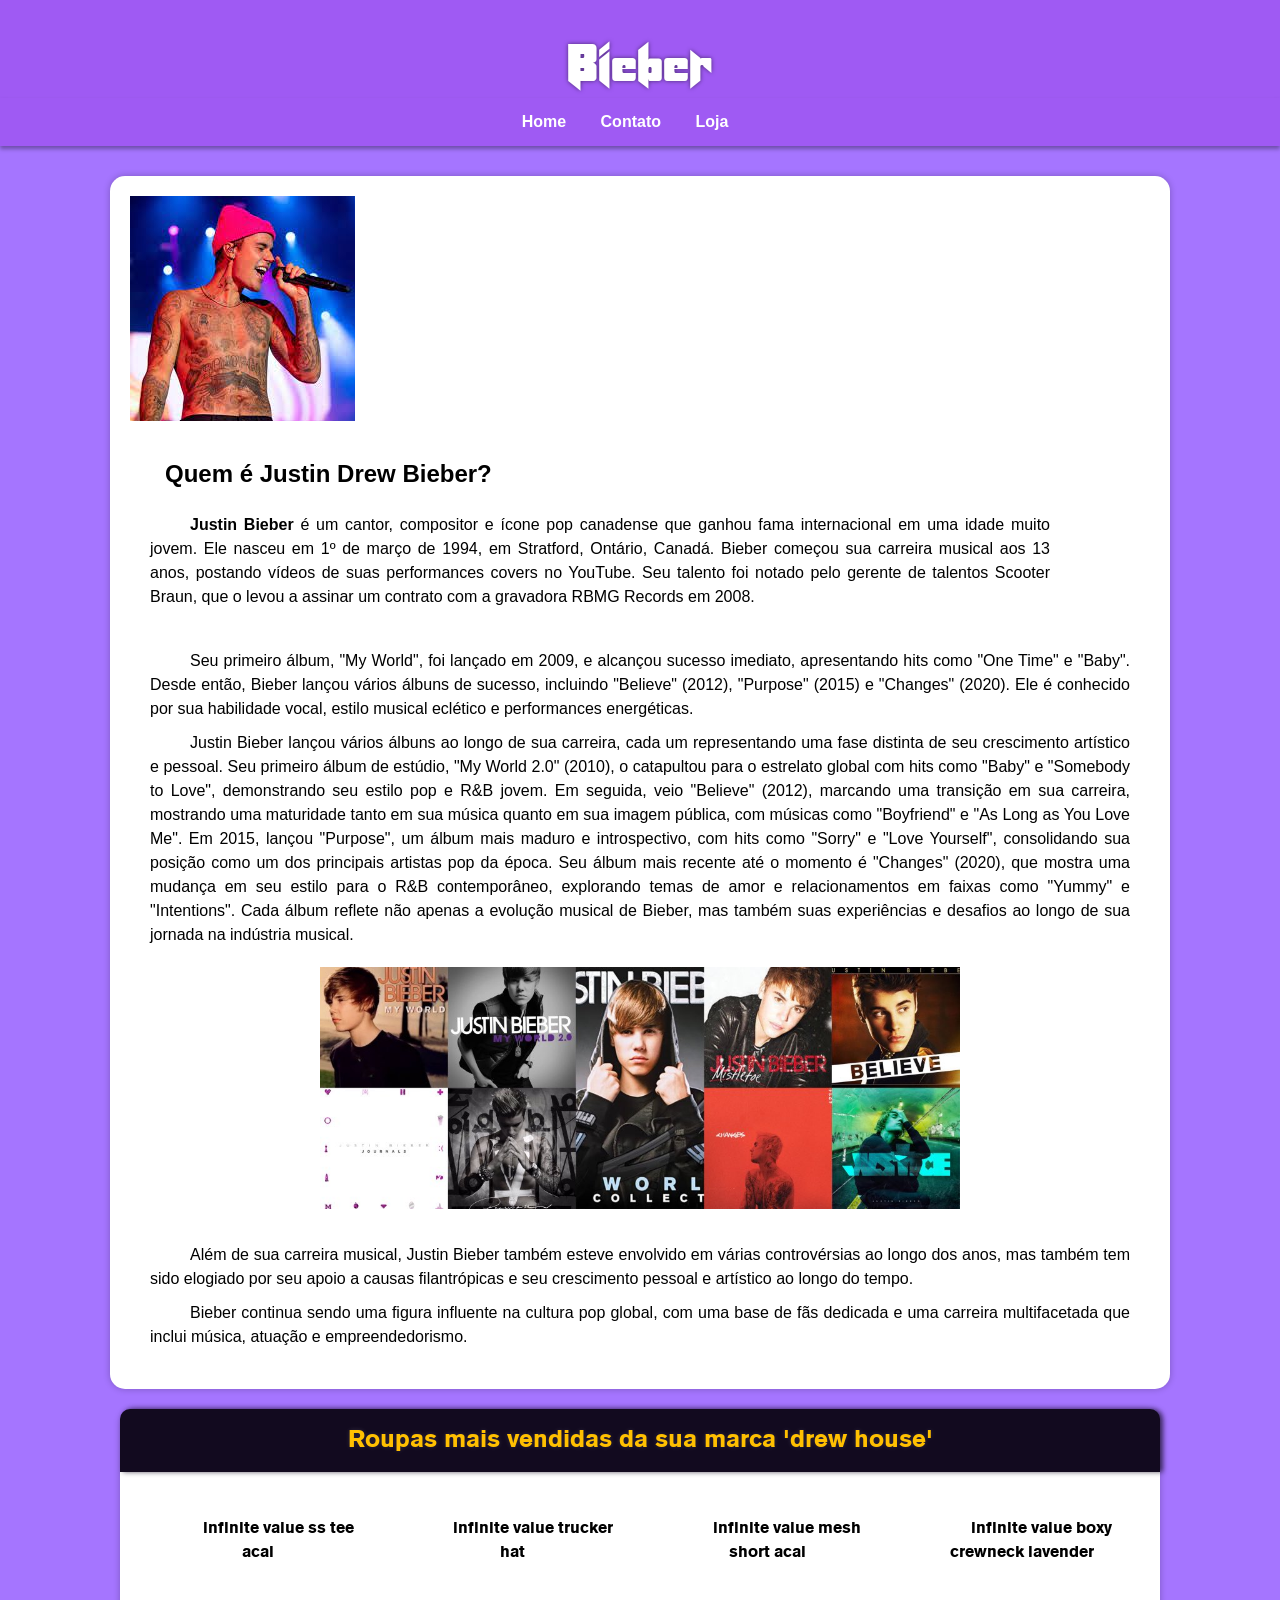
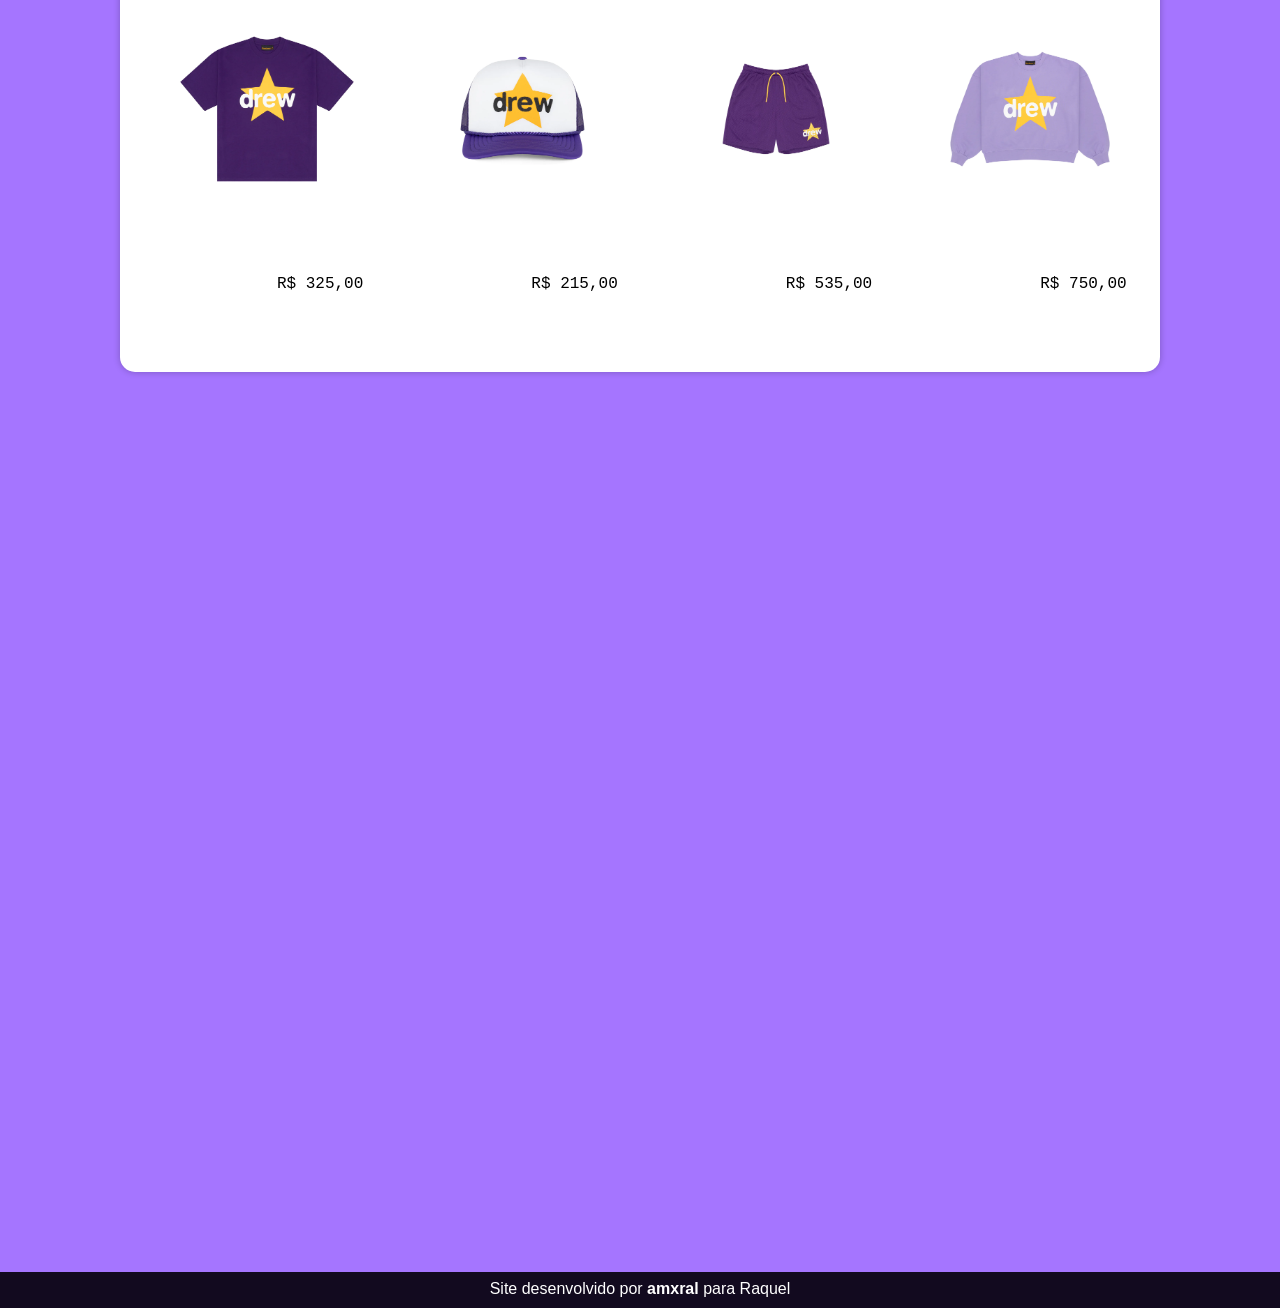
==== index.html @ c6e62130 "att favicon" ====
<!DOCTYPE html>
<html lang="pt-br">
<head>
    <meta charset="UTF-8">
    <meta name="viewport" content="width=device-width, initial-scale=1.0">
    <link rel="shortcut icon" href="https://thehouseofdrew.com/cdn/shop/files/Drew_Mascot_Logo_32x32.png?v=1636126197" type="image/x-icon">
    <link rel="stylesheet" href="style.css">
    <link rel="stylesheet" href="mobile.css">
    <title>Justin Bieber</title>
</head>
<body>
    <header>
        <h1>Bieber</h1>
    </header>
    <nav>
        <a href="#">Home</a>
        <a href="#">Contato</a>
        <a href="https://thehouseofdrew.com/?gad_source=1&gclid=Cj0KCQiA5-uuBhDzARIsAAa21T-b3BYZrlREhOMefLX3QcUiDJrkrzOzpJI5zGAv65nsyfQppxKjxvQaAsoVEALw_wcB" target="_blank">Loja</a>
    </nav>
    <main>
        <section class="bio">

            <div class="image-top">
                <img src="imagens/justino.jpg" alt="foto justin bieber" id="justin">
            </div>

        <article class="conteudo"> 
            <h2>Quem é <strong>Justin Drew Bieber</strong>?</h2>

            <p>
                <strong>Justin Bieber</strong> é um cantor, compositor e ícone pop canadense que ganhou fama internacional em uma idade muito jovem. Ele nasceu em 1º de março de 1994, em Stratford, Ontário, Canadá. Bieber começou sua carreira musical aos 13 anos, postando vídeos de suas performances covers no YouTube. Seu talento foi notado pelo gerente de talentos Scooter Braun, que o levou a assinar um contrato com a gravadora RBMG Records em 2008.
            </p>
        </article>
        <article class="parte2">
            <p>
                Seu primeiro álbum, "My World", foi lançado em 2009, e alcançou sucesso imediato, apresentando hits como "One Time" e "Baby". Desde então, Bieber lançou vários álbuns de sucesso, incluindo "Believe" (2012), "Purpose" (2015) e "Changes" (2020). Ele é conhecido por sua habilidade vocal, estilo musical eclético e performances energéticas.
            </p>
            <p>
                Justin Bieber lançou vários álbuns ao longo de sua carreira, cada um representando uma fase distinta de seu crescimento artístico e pessoal. Seu primeiro álbum de estúdio, "My World 2.0" (2010), o catapultou para o estrelato global com hits como "Baby" e "Somebody to Love", demonstrando seu estilo pop e R&B jovem. Em seguida, veio "Believe" (2012), marcando uma transição em sua carreira, mostrando uma maturidade tanto em sua música quanto em sua imagem pública, com músicas como "Boyfriend" e "As Long as You Love Me". Em 2015, lançou "Purpose", um álbum mais maduro e introspectivo, com hits como "Sorry" e "Love Yourself", consolidando sua posição como um dos principais artistas pop da época. Seu álbum mais recente até o momento é "Changes" (2020), que mostra uma mudança em seu estilo para o R&B contemporâneo, explorando temas de amor e relacionamentos em faixas como "Yummy" e "Intentions". Cada álbum reflete não apenas a evolução musical de Bieber, mas também suas experiências e desafios ao longo de sua jornada na indústria musical.
            </p>
            <img src="imagens/albuns.jpg" alt="albuns do justin" class="image">
            <p>
                Além de sua carreira musical, Justin Bieber também esteve envolvido em várias controvérsias ao longo dos anos, mas também tem sido elogiado por seu apoio a causas filantrópicas e seu crescimento pessoal e artístico ao longo do tempo.
            </p>
            <p>
                Bieber continua sendo uma figura influente na cultura pop global, com uma base de fãs dedicada e uma carreira multifacetada que inclui música, atuação e empreendedorismo.
            </p>

        </article>
        </section>
        <section class="store">
            <h1>Roupas mais vendidas da sua marca 'drew house'</h1>

            <div id="drew">
                <ul>
                    <li>
                        <a href="https://thehouseofdrew.com/en-br/products/infinite-value-ss-tee-acai" target="_self">
                        <p class="title">infinite value ss tee acai</p>
                        <img src="imagens/drew-purple-shirt.jpg" alt="drew-purple-shirt">
                        <p class="preco">R$ 325,00</p>
                        </a>
                    </li>
                    <li>
                        <a href="https://thehouseofdrew.com/en-br/products/infinite-value-trucker-hat-white-purple" target="_self">
                        <p class="title">infinite value trucker hat</p>
                        <img src="imagens/cap-purple.jpg" alt="cap-purple">
                        <p class="preco">R$ 215,00</p>
                        </a>
                    </li>
                    <li>
                        <a href="https://thehouseofdrew.com/en-br/products/infinite-value-mesh-short-acai" target="_self">
                        <p class="title">infinite value mesh short acai</p>
                        <img src="imagens/short-purple.jpg" alt="short-purple">
                        <p class="preco">R$ 535,00</p>
                        </a>
                    </li>
                    <li>
                        <a href="https://thehouseofdrew.com/products/infinite-value-boxy-crewneck-lavender" target="_self">
                        <p class="title">infinite value boxy crewneck lavender</p>
                        <img src="imagens/moletom-light-purple.jpg" alt="moletom roxo claro">
                        <p class="preco">R$ 750,00</p>
                        </a>
                    </li>
                </ul>
            </div>
        </section>
    </main>
    <footer>
        <p>Site desenvolvido por <strong>amxral</strong> para Raquel</p>
    </footer>
</body>
</html>
---- style.css ----
@charset "UTF-8";

@font-face {
    font-family: 'bieber';
    src: url('fonts/KLB_____.TTF') format('truetype'); 
    font-weight: normal;
    font-style: normal;
}

@font-face {
    font-family: basic;
    src: url('fonts/BasicCommercialLT-Black.ttf') format('truetype');
    font-weight: normal;
    font-style: normal;
}

:root {
    --cor01: #A575FF;
    --cor02: #894DD1;
    --cor03: #593382;
    --cor04: #351E52;
    --cor05: #120A1F;
    --amarelo: #FFC001;
}

* {
    margin: 0;
    padding: 0;
}

body {
    font-family: Arial, Helvetica, sans-serif;
    background-color: var(--cor01);
    min-width: 300px;
    min-height: 100vh;
}

/* CABEÇALHO */

header {
    background-color: #9F5AF3;
    font-size: 2em;
    font-family: 'bieber', Arial, Helvetica, sans-serif;
    color: white;
    text-align: center;
}
header > h1 {
    padding-top: 30px;
    font-weight: normal;
    text-shadow: 0px 0px 4px rgba(0, 0, 0, 0.532);
}
nav {
    background-color: #9F5AF3;
    padding: 15px;
    box-shadow: 0px 3px 4px rgba(0, 0, 0, 0.338);
    text-align: center;
    margin-bottom: 30px;
}
nav > a {
    color: white;
    text-decoration: none;
    font-weight: bold;
    padding-right: 30px;
}
nav > a:hover {
    text-decoration: underline;
}

/* CORPO DO SITE */

.image-top { 
    display: inline;
    vertical-align: top;
    
}
section.bio {
    background: #FFFFFF;
    padding: 20px; 
    margin: 20px;
    min-width: 300px;
    max-width: 1020px;
    border-radius: 15px;
    box-shadow: 0px 0px 7px rgba(0, 0, 0, 0.242);
    margin: auto;
}
section {
    background: #FFFFFF;
    min-width: 300px;
    max-width: 1020px;
    border-radius: 15px;
    box-shadow: 0px 0px 7px rgba(0, 0, 0, 0.242);
    margin: auto;
}

.conteudo {
    display: inline-block;
    max-width: 100vh;
    margin: 20px;
}
.parte2 {
    max-width: 100vw;
    text-align: center;
    margin: 20px;
}
img.image {
    max-width: 50vw;
    display: inline-block;
    margin: auto;
    margin: 20px;
}

h2 {
    padding: 15px;
}

main {
    min-height: 100vh;
    position: relative;
}

main p {
    max-width: 100%;
    text-indent: 40px;
    line-height: 1.5em;
    text-align: justify;
    margin-top: 10px;
}

section.store {
    margin-top: 20px;
    margin-bottom: 100vh;
    min-width: 320px;
    max-width: 1040px;
}

section.store > h1 {
    text-align: center;
    padding: 20px;
    margin: 0;
    font-family: 'basic', Arial, Helvetica, sans-serif;
    color: #FFC001;
    text-shadow: 0px 0px 5px rgba(255, 255, 255, 0.135);
    background-color: #120A1F;
    border-radius: 10px 10px 0px 0px;
    box-shadow: 3px 0px 5px #120a1fac;
}

section#drew > ul{
    padding-bottom: 20px;
}

div#drew li {
    display: inline-block;
    width: 220px;
    margin: 10px;
    padding: 5px;
    height: 430px;
    margin-top: 30px;
    margin-bottom: 30px;
}

div#drew li:hover {
    border: 2px solid #FFC001;
    border-radius: 10px;
    height: 430px;

    transition-duration: .2s; 
}

div#drew a {
    text-decoration: none;
    color: black;
    font-family: 'basic', Arial, Helvetica, sans-serif;
}
div#drew p.title {
    text-align: center;
    padding: 0;
}

div#drew p.preco {
    padding-left: 0;
    text-align: right;
    padding: 5px;
    font-family: 'Courier New', Courier, monospace;
    font-weight: normal;
}

div#drew img{
    width: 15vw;
    margin-left: 8%;
}

div#drew {
    text-align: center;
}

/* RODAÉ */

footer {
    text-align: center;
    background-color: #120A1F;
    color: white;
    padding: 8px;
    height: 20px;
}
---- mobile.css ----
@charset "UTF-8";

@media screen and (max-width: 768px) {
    
    section.bio > div.image-top > img#justin {
        padding-left: 45px;
        padding-right: 45px;
    }

    .parte2 {
        max-width: 100vh;
    }
    img.image {
        min-width: 280px;
        max-width: 280px;
        display: inline-block;
        margin: auto;
        margin: 10px;
    }
    footer {
        text-align: center;
        background-color: #120A1F;
        color: white;
        padding: 8px;
        position: absolute;
        min-width: 95.5vw;
    }
    body {
        font-family: Arial, Helvetica, sans-serif;
        background-color: var(--cor01);
        min-width: 300px;
        min-height: 100vh;
        position: relative;
    }
    div#drew ul {
        list-style-type: none;
        text-align: left;
        columns: 2;
        left: 0%;
    }
    section.store {
        max-width: 340px;

    }
    div#drew li {
        display: inline-block;
        width: 130px;
        margin: 10px;
        padding: 5px;
        height: 290px;
        margin-top: 30px;
        margin-bottom: 30px;
        border: 2px solid #FFC001;
        border-radius: 10px;
    }

    div#drew img{
        width: 120px;
    }
    
    div#drew a {
        text-decoration: none;
        color: black;
        font-family: 'basic', Arial, Helvetica, sans-serif;
    }

    div#drew p.title {
        text-align: center;
        font-size: .8em;
    }

    div#drew p.preco {
        font-size: .8em
    }
}
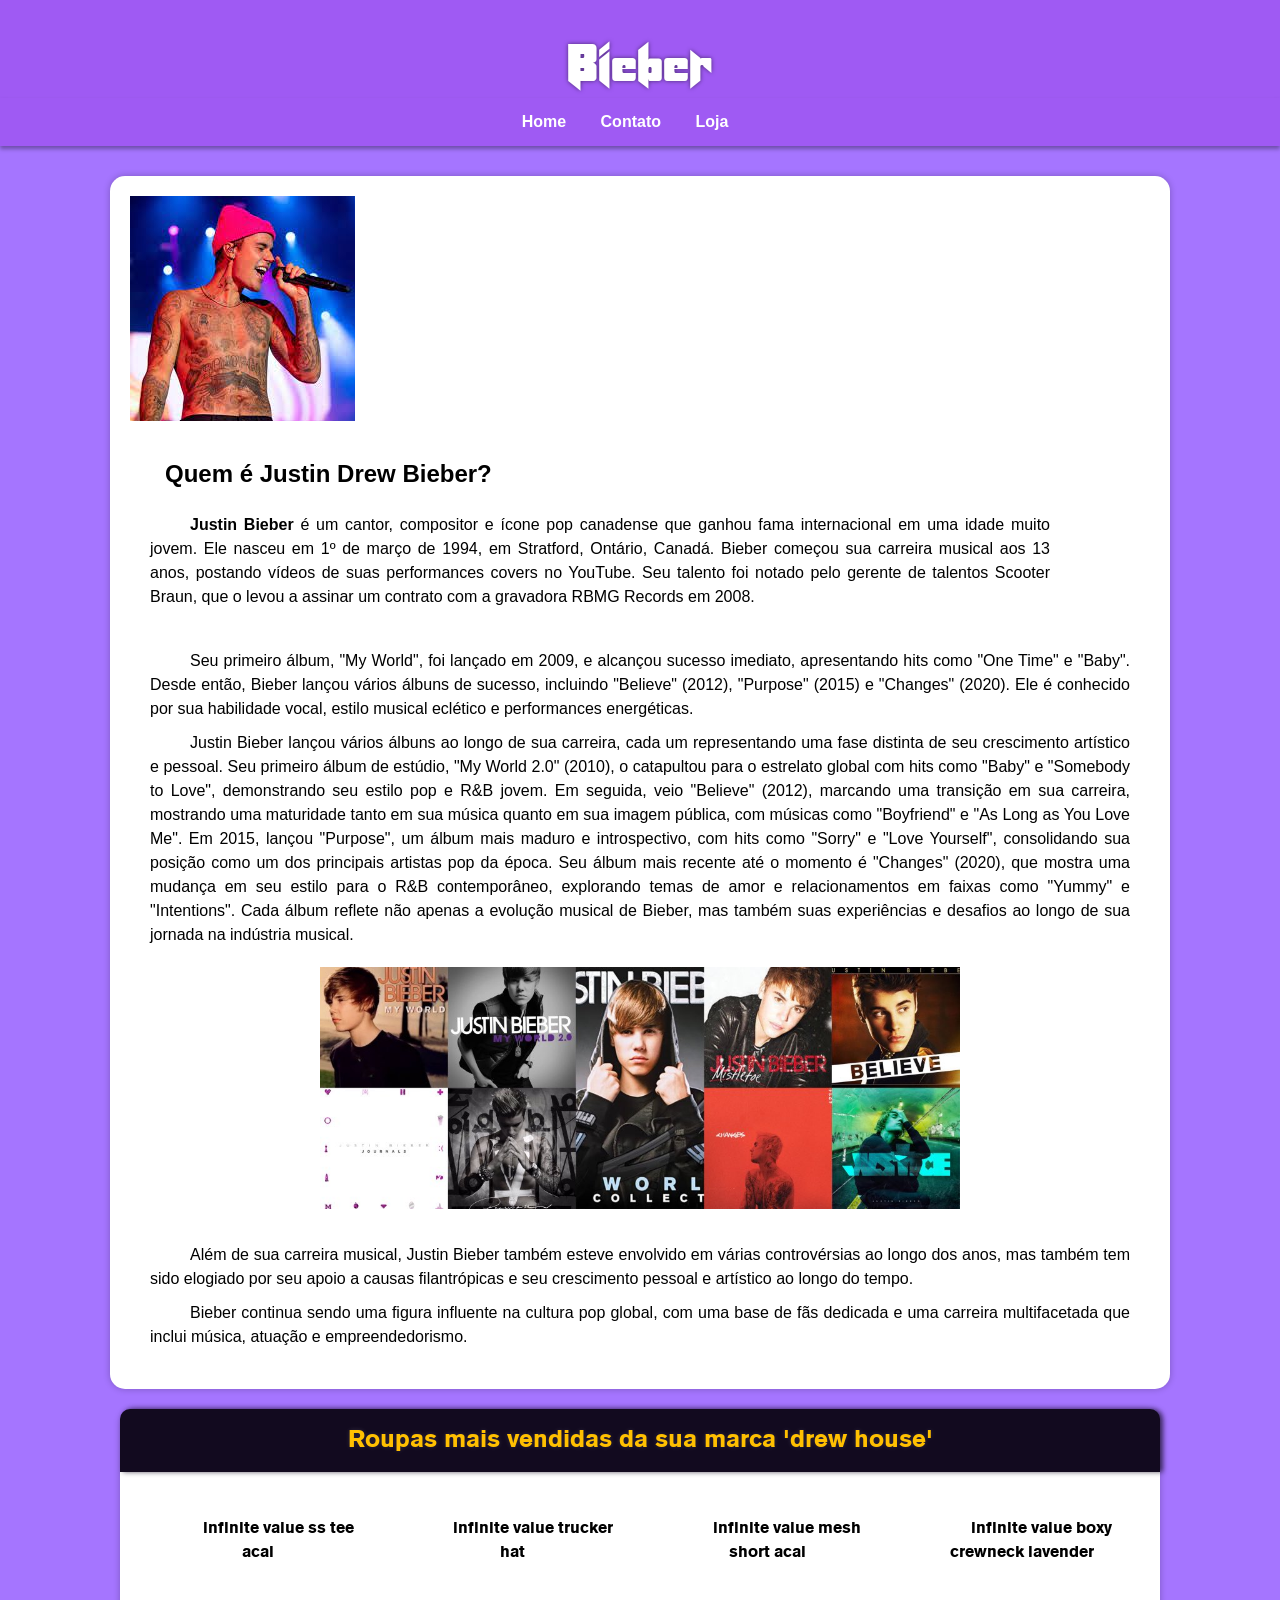
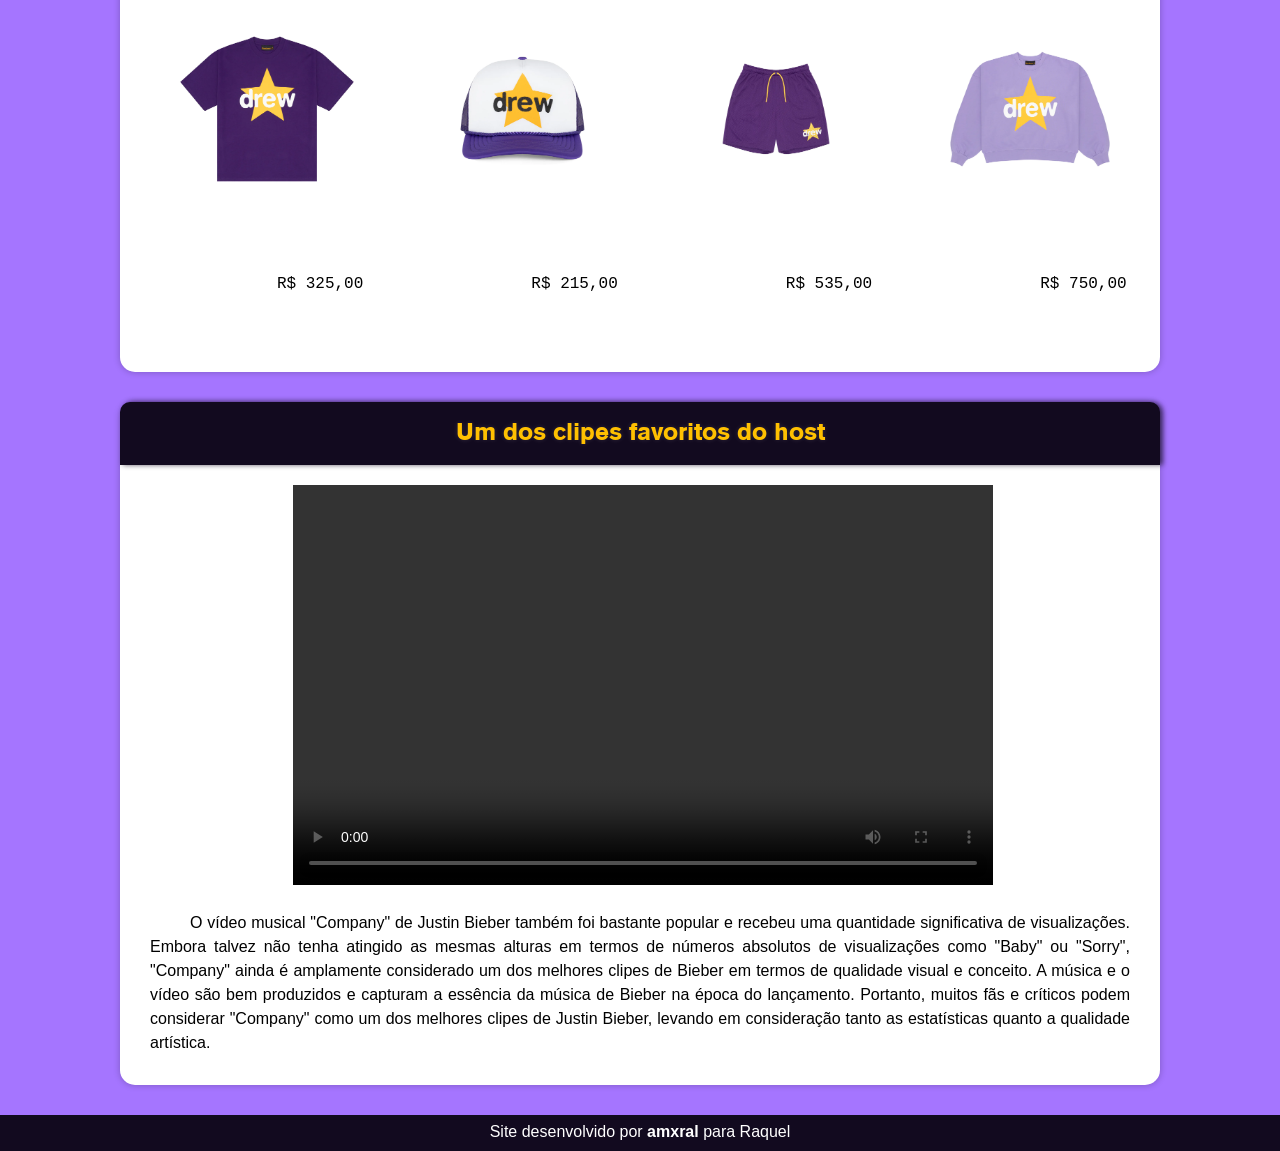
==== commit ffdf9002: "add video" ====
--- a/index.html
+++ b/index.html
@@ -84,6 +84,17 @@
                 </ul>
             </div>
         </section>
+        <section class="store">
+            <h1>Um dos clipes favoritos do host</h1>
+
+            <div id="video">
+                <video controls playsinline style="min-width: 300px; max-width: 700px; min-height: 170px; max-height: 400px"><source src="https://pixeldrain.com/api/file/ih7Tvtun" type="video/mp4"/></video>
+            </div>
+
+            <p class="company">
+                O vídeo musical "Company" de Justin Bieber também foi bastante popular e recebeu uma quantidade significativa de visualizações. Embora talvez não tenha atingido as mesmas alturas em termos de números absolutos de visualizações como "Baby" ou "Sorry", "Company" ainda é amplamente considerado um dos melhores clipes de Bieber em termos de qualidade visual e conceito. A música e o vídeo são bem produzidos e capturam a essência da música de Bieber na época do lançamento. Portanto, muitos fãs e críticos podem considerar "Company" como um dos melhores clipes de Justin Bieber, levando em consideração tanto as estatísticas quanto a qualidade artística.
+            </p>
+        </section>
     </main>
     <footer>
         <p>Site desenvolvido por <strong>amxral</strong> para Raquel</p>
--- a/style.css
+++ b/style.css
@@ -128,7 +128,7 @@
 
 section.store {
     margin-top: 20px;
-    margin-bottom: 100vh;
+    margin-bottom: 30px;
     min-width: 320px;
     max-width: 1040px;
 }
@@ -194,6 +194,28 @@
     text-align: center;
 }
 
+/*  VIDEO */
+
+div#video {
+    position: relative;
+    padding: 20px;
+    width: 100%;
+    height: 0;
+    padding-bottom: 40%;
+}
+div#video > video {
+    position: absolute;
+    left: 16%;
+    width: 100%;
+    height: 100%;
+}
+
+.company {
+    padding: 0px 30px 30px 30px; 
+    text-align: justify;
+}
+
+
 /* RODAÉ */
 
 footer {
--- a/mobile.css
+++ b/mobile.css
@@ -39,7 +39,7 @@
         left: 0%;
     }
     section.store {
-        max-width: 340px;
+        max-width: 100vw;
 
     }
     div#drew li {
@@ -72,4 +72,19 @@
     div#drew p.preco {
         font-size: .8em
     }
+    /*  VIDEO */
+
+    div#video {
+        position: relative;
+        padding: 20px;
+        max-width: 37%;
+        height: 0;
+        padding-bottom: 57%;
+    }
+    div#video > video {
+        position: absolute;
+        left: 20%;
+        width: 7%;
+        height: 82%;
+    }
 }
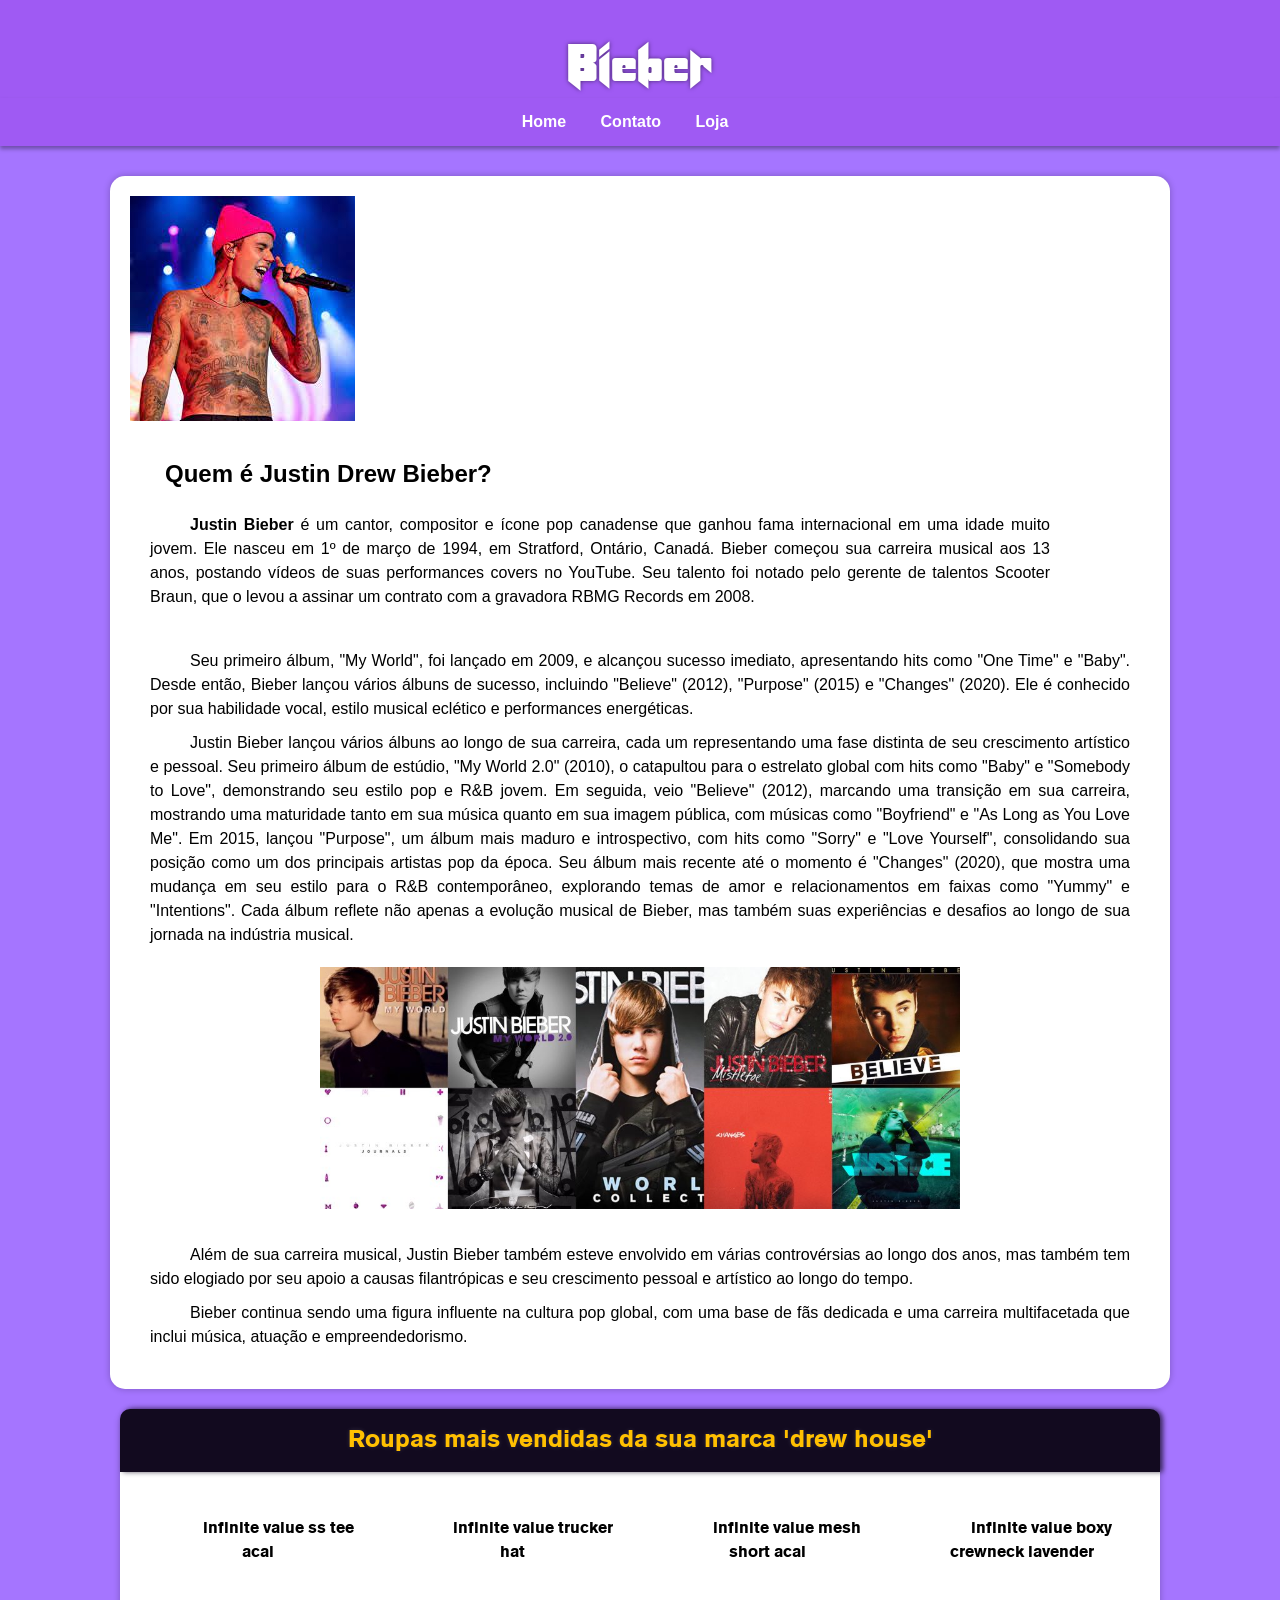
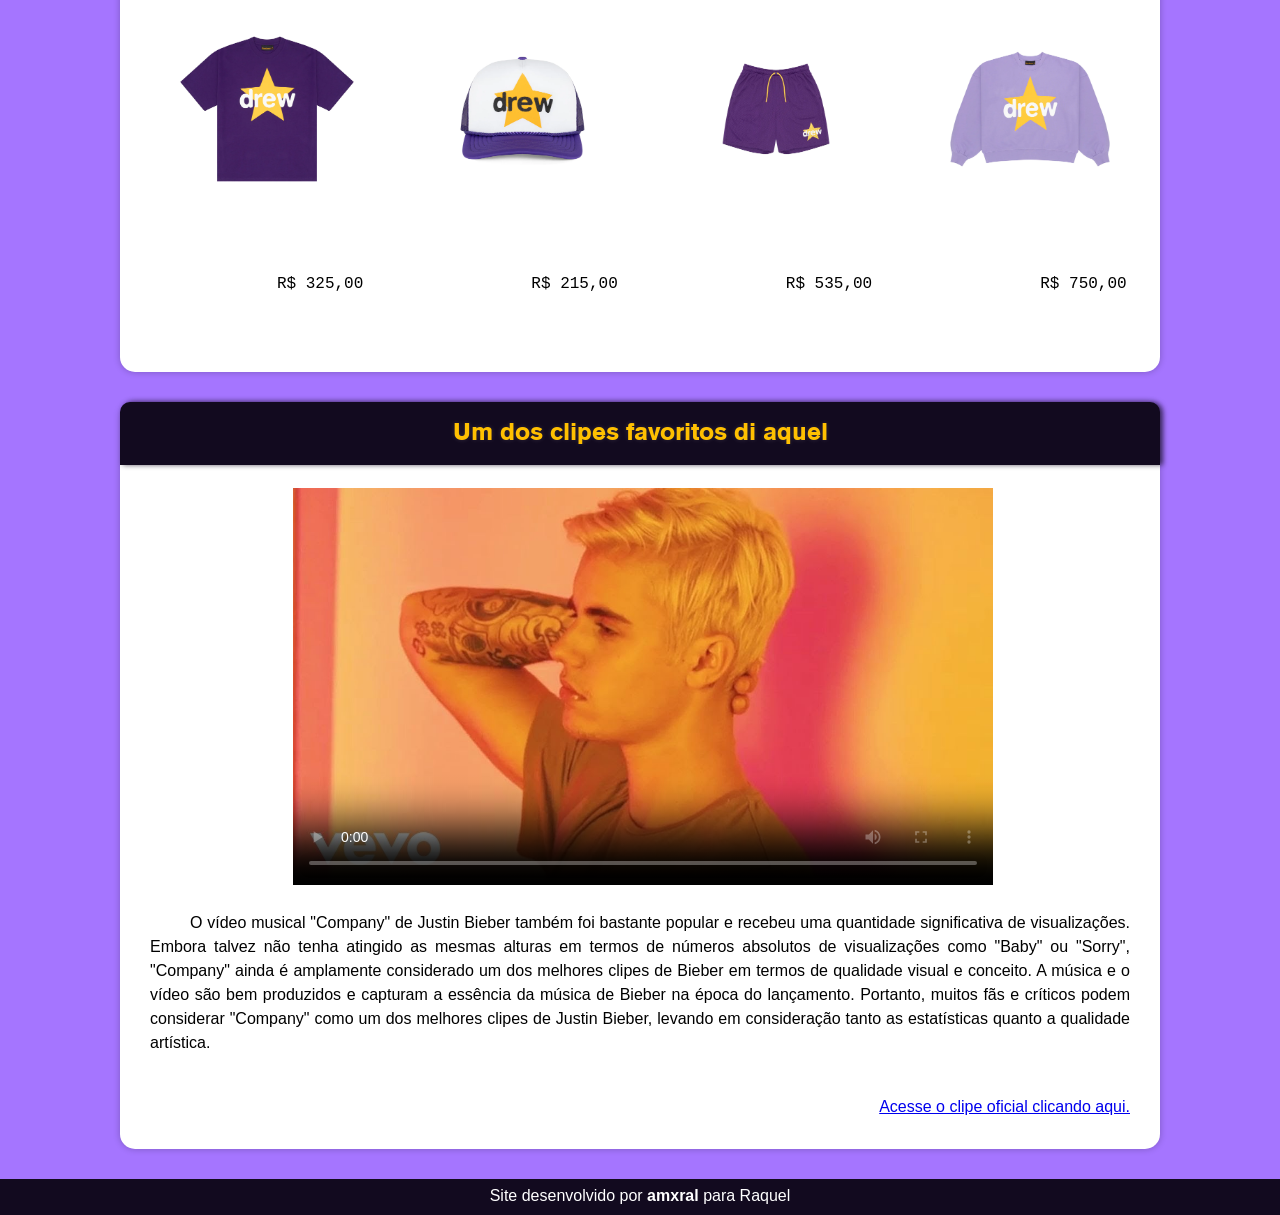
==== commit 48ddae14: "add thumb" ====
--- a/index.html
+++ b/index.html
@@ -85,14 +85,17 @@
             </div>
         </section>
         <section class="store">
-            <h1>Um dos clipes favoritos do host</h1>
+            <h1>Um dos clipes favoritos di aquel</h1>
 
             <div id="video">
-                <video controls playsinline style="min-width: 300px; max-width: 700px; min-height: 170px; max-height: 400px"><source src="https://pixeldrain.com/api/file/ih7Tvtun" type="video/mp4"/></video>
+                <video controls poster="imagens/justin-thumb.jpeg" playsinline style="min-width: 300px; max-width: 700px; min-height: 170px; max-height: 400px"><source src="https://pixeldrain.com/api/file/ih7Tvtun" type="video/mp4"/></video>
             </div>
 
             <p class="company">
                 O vídeo musical "Company" de Justin Bieber também foi bastante popular e recebeu uma quantidade significativa de visualizações. Embora talvez não tenha atingido as mesmas alturas em termos de números absolutos de visualizações como "Baby" ou "Sorry", "Company" ainda é amplamente considerado um dos melhores clipes de Bieber em termos de qualidade visual e conceito. A música e o vídeo são bem produzidos e capturam a essência da música de Bieber na época do lançamento. Portanto, muitos fãs e críticos podem considerar "Company" como um dos melhores clipes de Justin Bieber, levando em consideração tanto as estatísticas quanto a qualidade artística.
+            </p>
+            <p class="company" style="text-align: end;">
+                <a href="https://www.youtube.com/watch?v=gdx7gN1UyX0" target="_blank" rel="external">Acesse o clipe oficial clicando aqui.</a>
             </p>
         </section>
     </main>
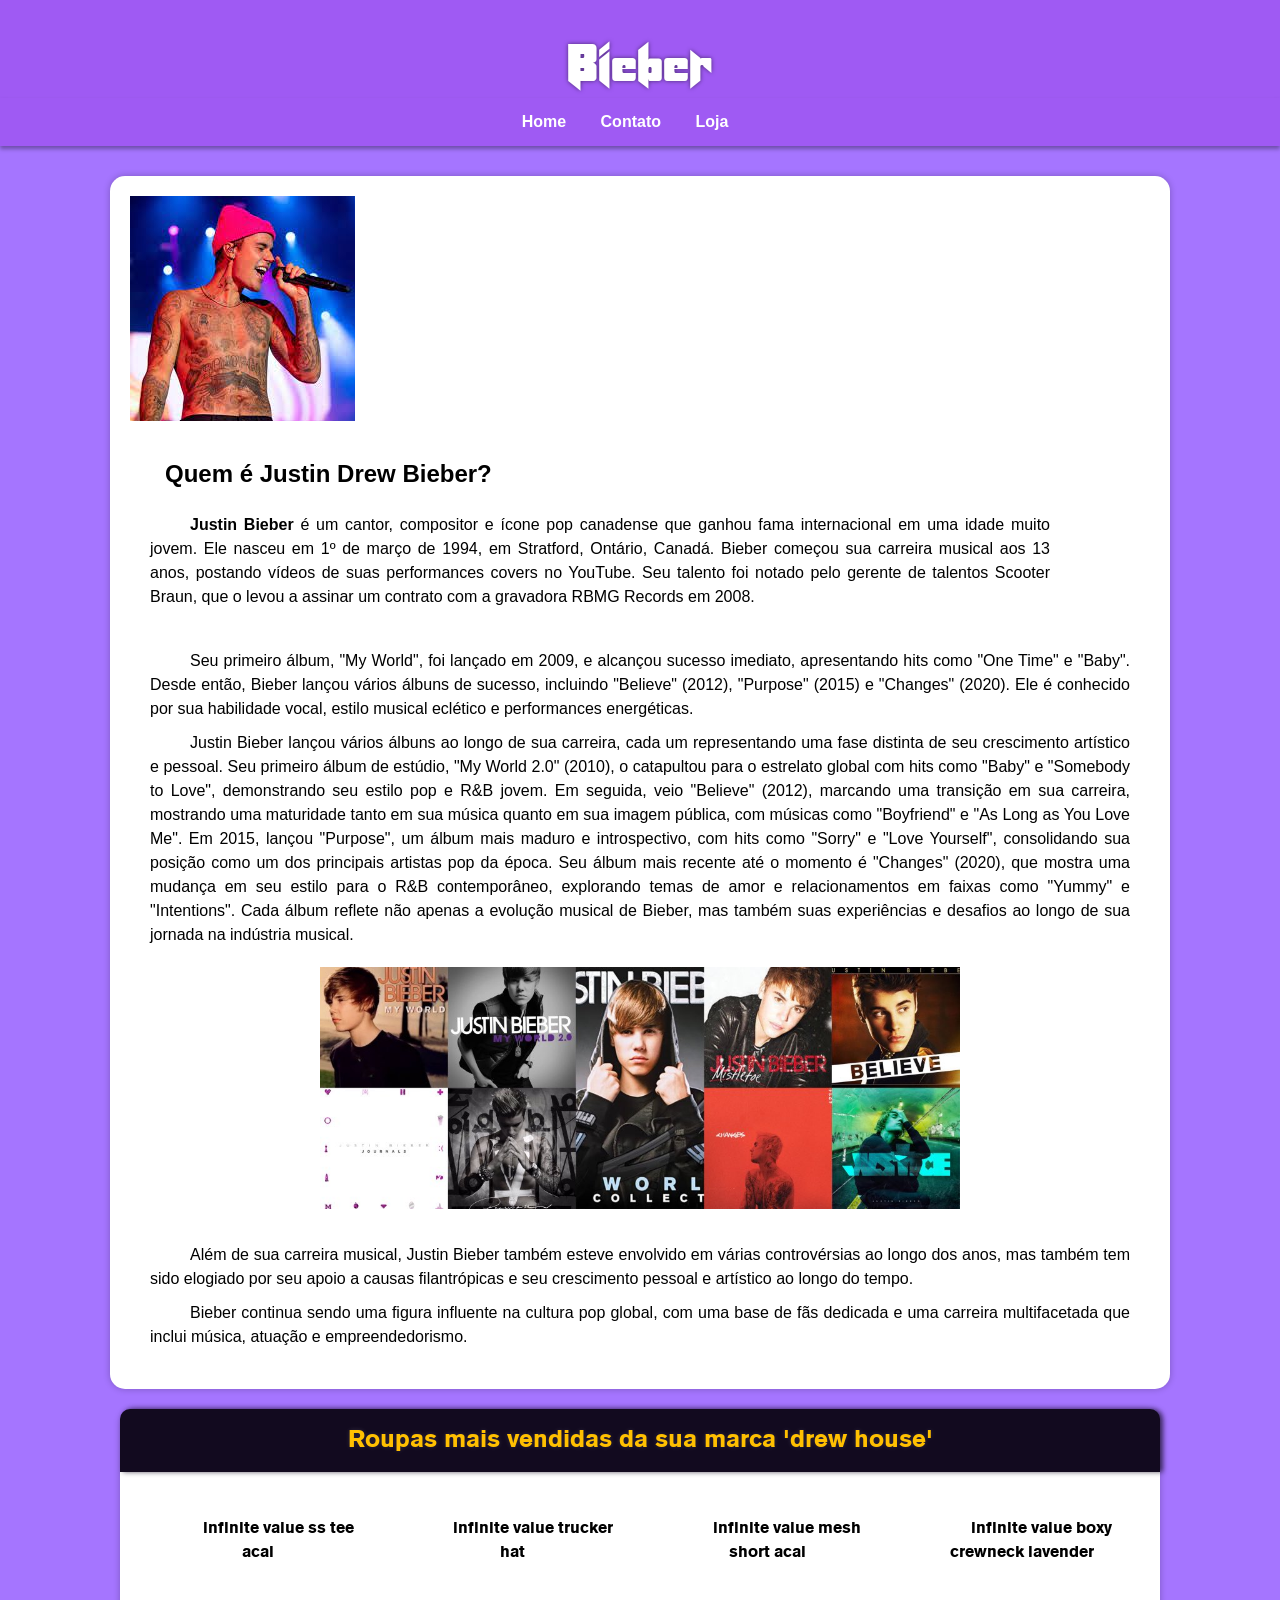
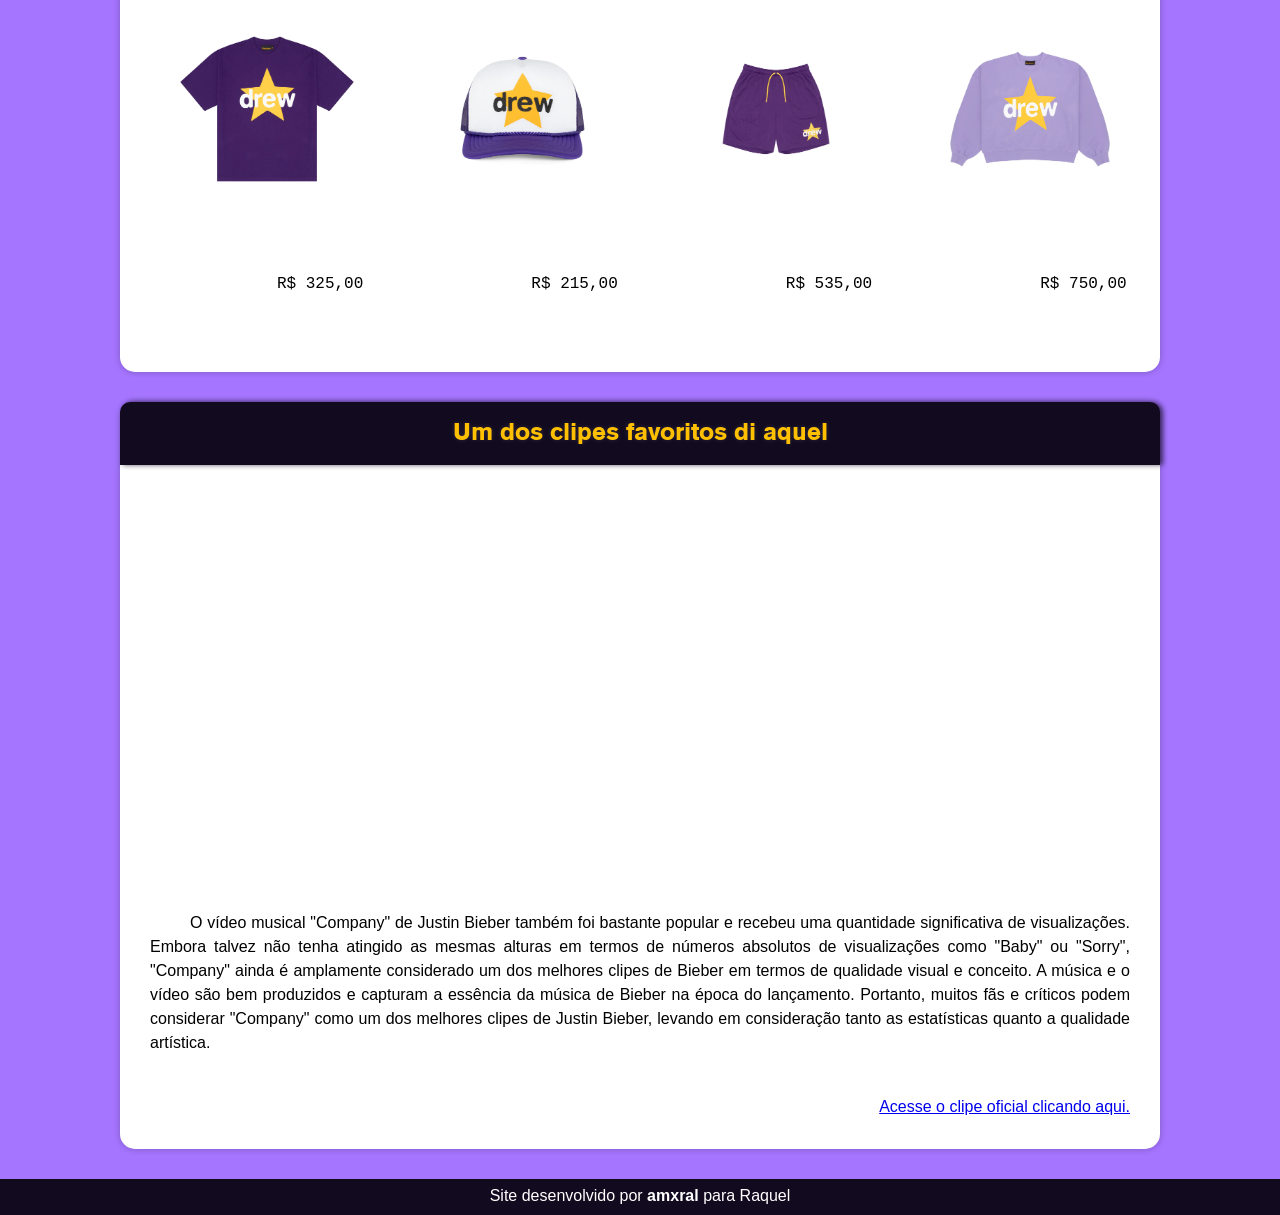
==== commit 919f3041: "att video" ====
--- a/index.html
+++ b/index.html
@@ -3,6 +3,7 @@
 <head>
     <meta charset="UTF-8">
     <meta name="viewport" content="width=device-width, initial-scale=1.0">
+    <meta name="google-adsense-account" content="ca-pub-3411259250021198">
     <link rel="shortcut icon" href="https://thehouseofdrew.com/cdn/shop/files/Drew_Mascot_Logo_32x32.png?v=1636126197" type="image/x-icon">
     <link rel="stylesheet" href="style.css">
     <link rel="stylesheet" href="mobile.css">
@@ -88,7 +89,9 @@
             <h1>Um dos clipes favoritos di aquel</h1>
 
             <div id="video">
-                <video controls poster="imagens/justin-thumb.jpeg" playsinline style="min-width: 300px; max-width: 700px; min-height: 170px; max-height: 400px"><source src="https://pixeldrain.com/api/file/ih7Tvtun" type="video/mp4"/></video>
+                <iframe 
+                src="https://pixeldrain.com/u/ih7Tvtun?embed" style="border: none;  min-width: 300px; max-width: 700px;   min-height: 170px; max-height: 400px; border-radius: 8px;">
+                </iframe>
             </div>
 
             <p class="company">
--- a/style.css
+++ b/style.css
@@ -199,15 +199,15 @@
 div#video {
     position: relative;
     padding: 20px;
-    width: 100%;
-    height: 0;
+    width: 90%;
+    height: 90%;
     padding-bottom: 40%;
 }
-div#video > video {
+div#video > iframe {
     position: absolute;
     left: 16%;
-    width: 100%;
-    height: 100%;
+    width: 90%;
+    height: 90%;
 }
 
 .company {
--- a/mobile.css
+++ b/mobile.css
@@ -77,14 +77,14 @@
     div#video {
         position: relative;
         padding: 20px;
-        max-width: 37%;
-        height: 0;
+        width: 90%;
+        height: 90%;
         padding-bottom: 57%;
     }
-    div#video > video {
+    div#video > iframe {
         position: absolute;
-        left: 20%;
-        width: 7%;
-        height: 82%;
+        width: 50%;
+        height: 50%;
+        left: 5%;
     }
 }
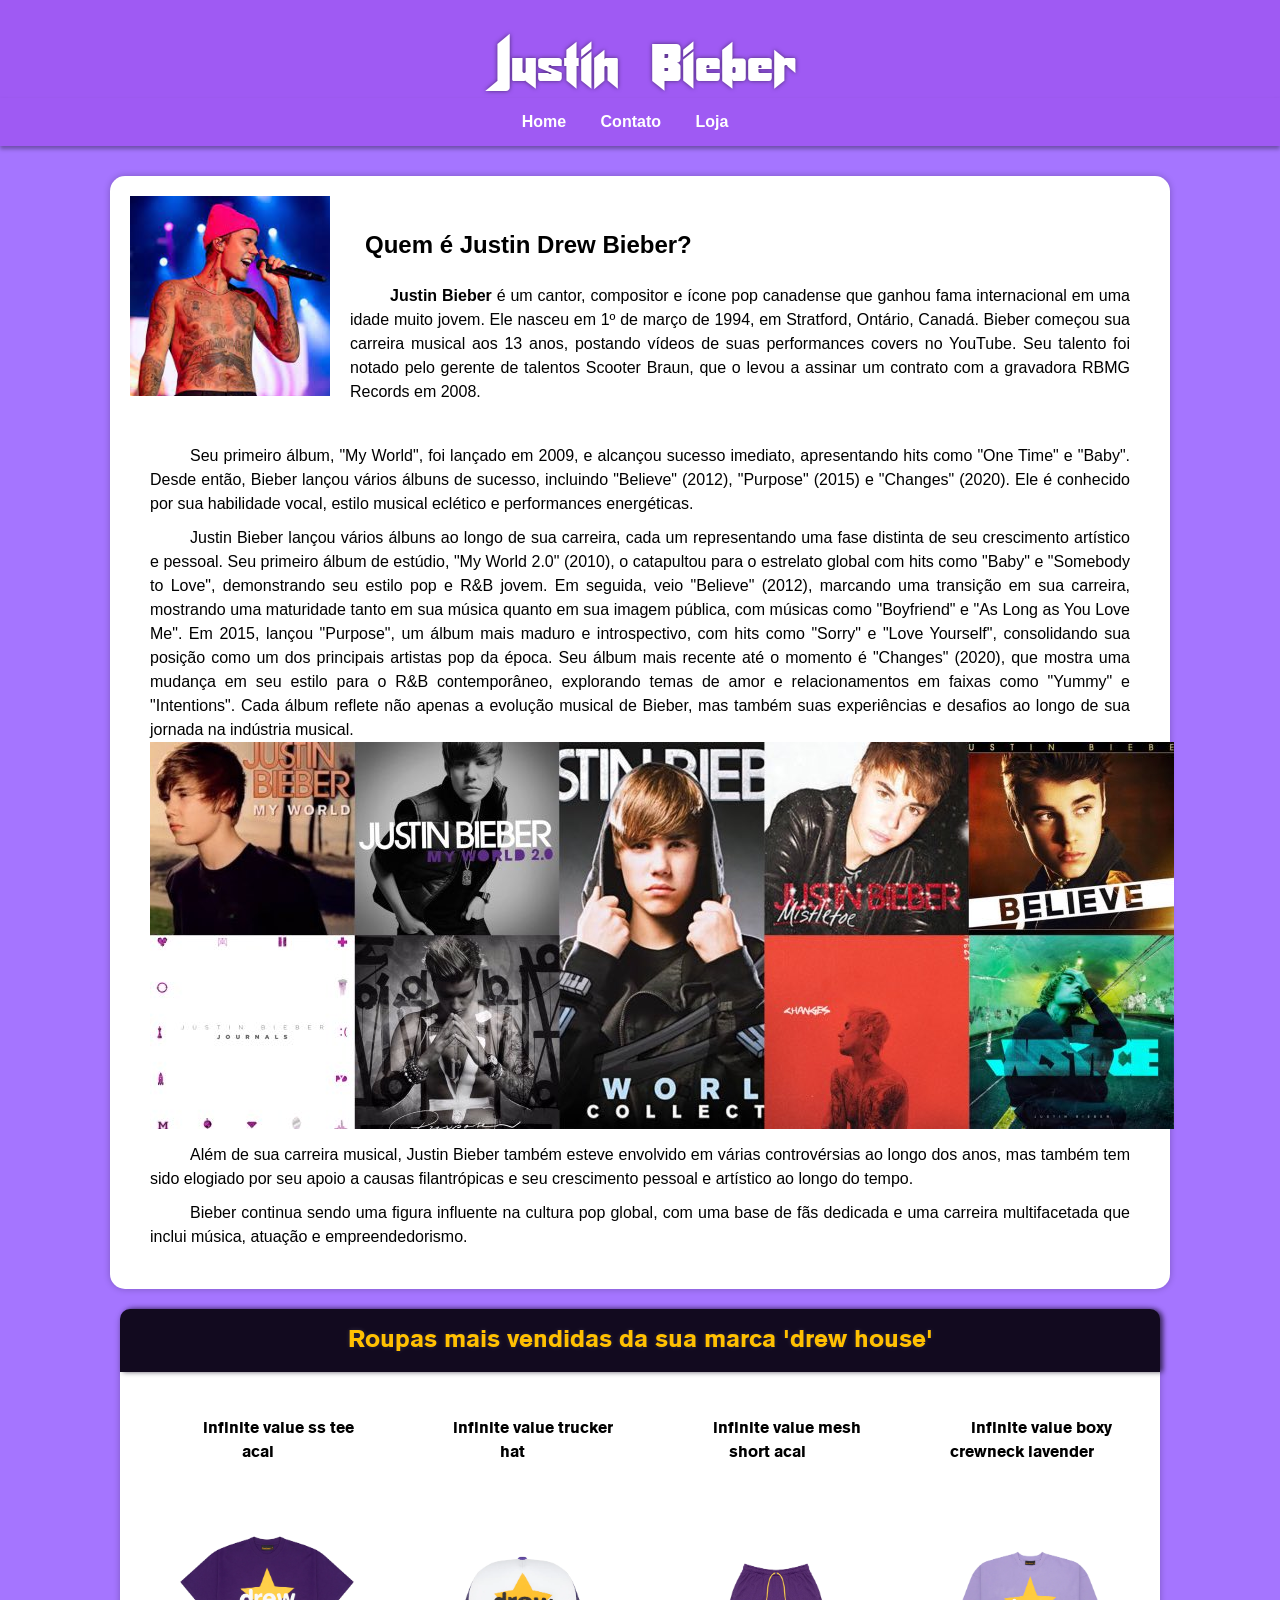
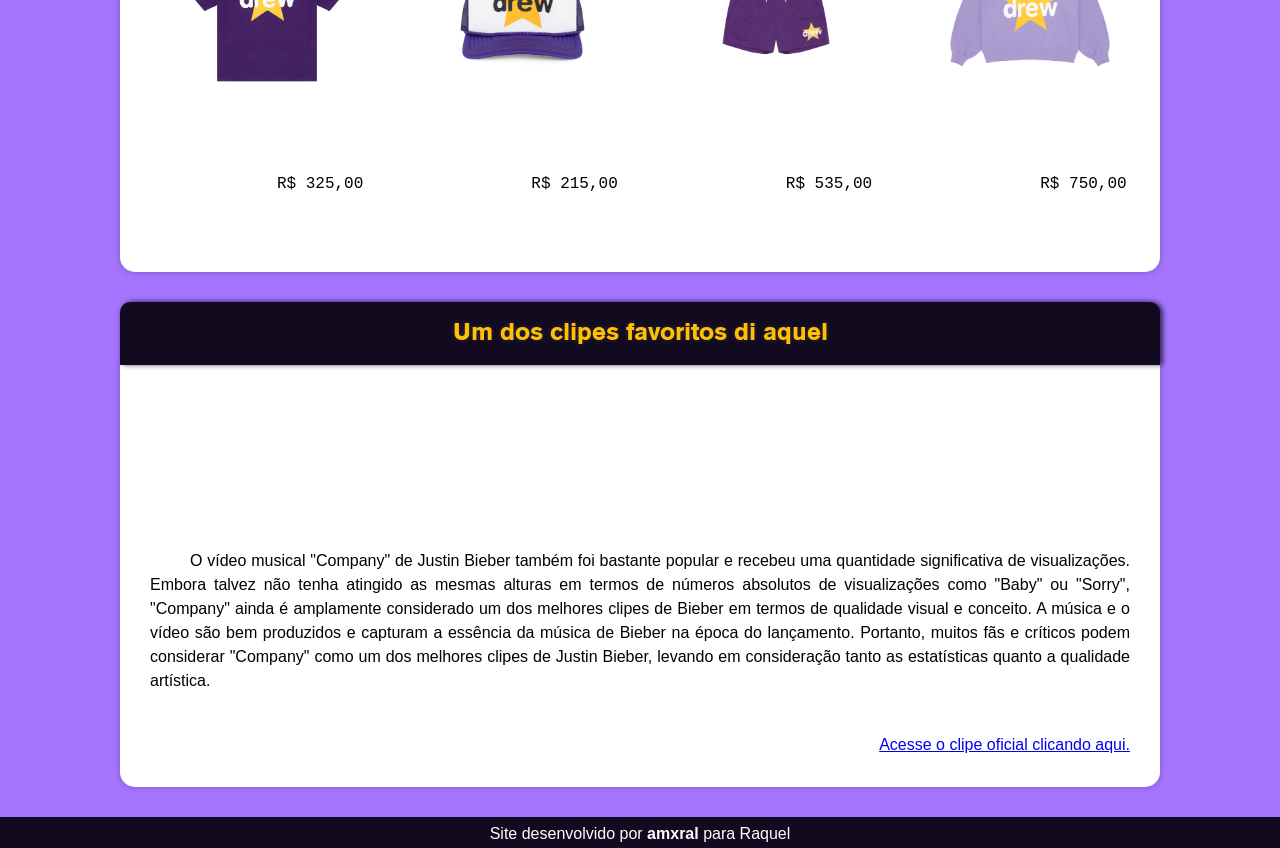
==== commit dad6ca87: "update" ====
--- a/index.html
+++ b/index.html
@@ -11,7 +11,7 @@
 </head>
 <body>
     <header>
-        <h1>Bieber</h1>
+        <h1>Justin Bieber</h1>
     </header>
     <nav>
         <a href="#">Home</a>
@@ -21,17 +21,15 @@
     <main>
         <section class="bio">
 
-            <div class="image-top">
-                <img src="imagens/justino.jpg" alt="foto justin bieber" id="justin">
-            </div>
-
-        <article class="conteudo"> 
-            <h2>Quem é <strong>Justin Drew Bieber</strong>?</h2>
-
-            <p>
-                <strong>Justin Bieber</strong> é um cantor, compositor e ícone pop canadense que ganhou fama internacional em uma idade muito jovem. Ele nasceu em 1º de março de 1994, em Stratford, Ontário, Canadá. Bieber começou sua carreira musical aos 13 anos, postando vídeos de suas performances covers no YouTube. Seu talento foi notado pelo gerente de talentos Scooter Braun, que o levou a assinar um contrato com a gravadora RBMG Records em 2008.
-            </p>
-        </article>
+        <div class="first">
+            <img src="imagens/justino.jpg" alt="foto justin bieber" id="justin">
+            <article class="conteudo">
+                <h2>Quem é <strong>Justin Drew Bieber</strong>?</h2>
+                <p>
+                    <strong>Justin Bieber</strong> é um cantor, compositor e ícone pop canadense que ganhou fama internacional em uma idade muito jovem. Ele nasceu em 1º de março de 1994, em Stratford, Ontário, Canadá. Bieber começou sua carreira musical aos 13 anos, postando vídeos de suas performances covers no YouTube. Seu talento foi notado pelo gerente de talentos Scooter Braun, que o levou a assinar um contrato com a gravadora RBMG Records em 2008.
+                </p>
+            </article>
+        </div>
         <article class="parte2">
             <p>
                 Seu primeiro álbum, "My World", foi lançado em 2009, e alcançou sucesso imediato, apresentando hits como "One Time" e "Baby". Desde então, Bieber lançou vários álbuns de sucesso, incluindo "Believe" (2012), "Purpose" (2015) e "Changes" (2020). Ele é conhecido por sua habilidade vocal, estilo musical eclético e performances energéticas.
@@ -88,15 +86,14 @@
         <section class="store">
             <h1>Um dos clipes favoritos di aquel</h1>
 
-            <div id="video">
-                <iframe 
-                src="https://pixeldrain.com/u/ih7Tvtun?embed" style="border: none;  min-width: 300px; max-width: 700px;   min-height: 170px; max-height: 400px; border-radius: 8px;">
-                </iframe>
+            <div class="center">
+                    <iframe
+                    src="https://pixeldrain.com/u/ih7Tvtun?embed" style="border: none;  min-width: 300px; max-width: 700px;   min-height: 170px; max-height: 400px; border-radius: 8px;">
+                    </iframe>
+                <p class="company">
+                    O vídeo musical "Company" de Justin Bieber também foi bastante popular e recebeu uma quantidade significativa de visualizações. Embora talvez não tenha atingido as mesmas alturas em termos de números absolutos de visualizações como "Baby" ou "Sorry", "Company" ainda é amplamente considerado um dos melhores clipes de Bieber em termos de qualidade visual e conceito. A música e o vídeo são bem produzidos e capturam a essência da música de Bieber na época do lançamento. Portanto, muitos fãs e críticos podem considerar "Company" como um dos melhores clipes de Justin Bieber, levando em consideração tanto as estatísticas quanto a qualidade artística.
+                </p>
             </div>
-
-            <p class="company">
-                O vídeo musical "Company" de Justin Bieber também foi bastante popular e recebeu uma quantidade significativa de visualizações. Embora talvez não tenha atingido as mesmas alturas em termos de números absolutos de visualizações como "Baby" ou "Sorry", "Company" ainda é amplamente considerado um dos melhores clipes de Bieber em termos de qualidade visual e conceito. A música e o vídeo são bem produzidos e capturam a essência da música de Bieber na época do lançamento. Portanto, muitos fãs e críticos podem considerar "Company" como um dos melhores clipes de Justin Bieber, levando em consideração tanto as estatísticas quanto a qualidade artística.
-            </p>
             <p class="company" style="text-align: end;">
                 <a href="https://www.youtube.com/watch?v=gdx7gN1UyX0" target="_blank" rel="external">Acesse o clipe oficial clicando aqui.</a>
             </p>
--- a/style.css
+++ b/style.css
@@ -68,10 +68,13 @@
 
 /* CORPO DO SITE */
 
-.image-top { 
+.first {
+    display: flex;
+}
+img#justin {
+    width: 200px;
+    height: 200px;
     display: inline;
-    vertical-align: top;
-    
 }
 section.bio {
     background: #FFFFFF;
@@ -94,18 +97,12 @@
 
 .conteudo {
     display: inline-block;
-    max-width: 100vh;
+    max-width: 100%;
     margin: 20px;
 }
 .parte2 {
     max-width: 100vw;
     text-align: center;
-    margin: 20px;
-}
-img.image {
-    max-width: 50vw;
-    display: inline-block;
-    margin: auto;
     margin: 20px;
 }
 
@@ -222,6 +219,6 @@
     text-align: center;
     background-color: #120A1F;
     color: white;
-    padding: 8px;
-    height: 20px;
+    padding: 8px 0px;
+    height: 15px;
 }
--- a/mobile.css
+++ b/mobile.css
@@ -1,12 +1,17 @@
 @charset "UTF-8";
 
 @media screen and (max-width: 768px) {
-    
-    section.bio > div.image-top > img#justin {
+
+    .first {
+        display: block;
+    }
+    img#justin {
         padding-left: 45px;
         padding-right: 45px;
     }
-
+    .section {
+        width: 100%;
+    }
     .parte2 {
         max-width: 100vh;
     }
@@ -17,13 +22,22 @@
         margin: auto;
         margin: 10px;
     }
+    .center {
+        display: flex;
+        align-content: stretch;
+        flex-wrap: nowrap;
+        flex-direction: column;    
+    }
+    iframe {
+        padding: 25px;
+    }
     footer {
         text-align: center;
         background-color: #120A1F;
         color: white;
         padding: 8px;
         position: absolute;
-        min-width: 95.5vw;
+        width: 100%;
     }
     body {
         font-family: Arial, Helvetica, sans-serif;
@@ -87,4 +101,7 @@
         height: 50%;
         left: 5%;
     }
+    footer {
+        position:;
+    }
 }
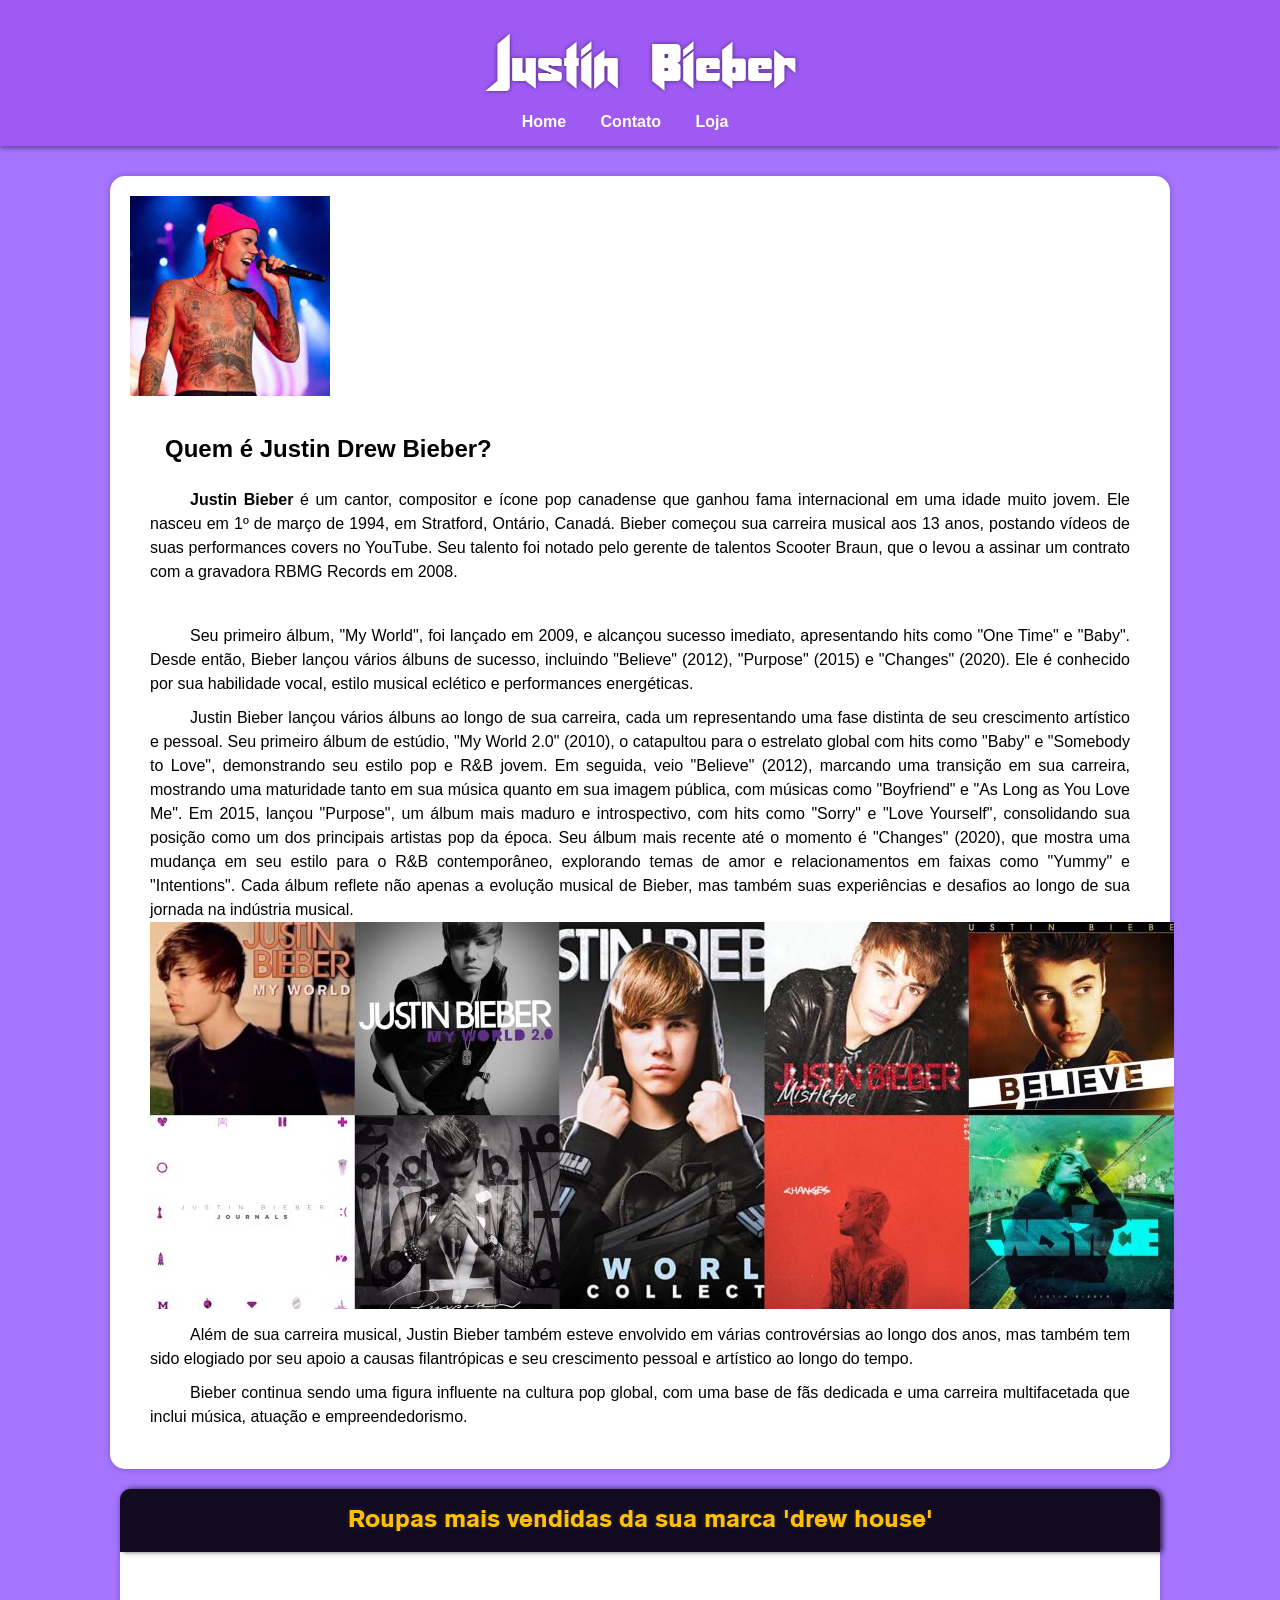
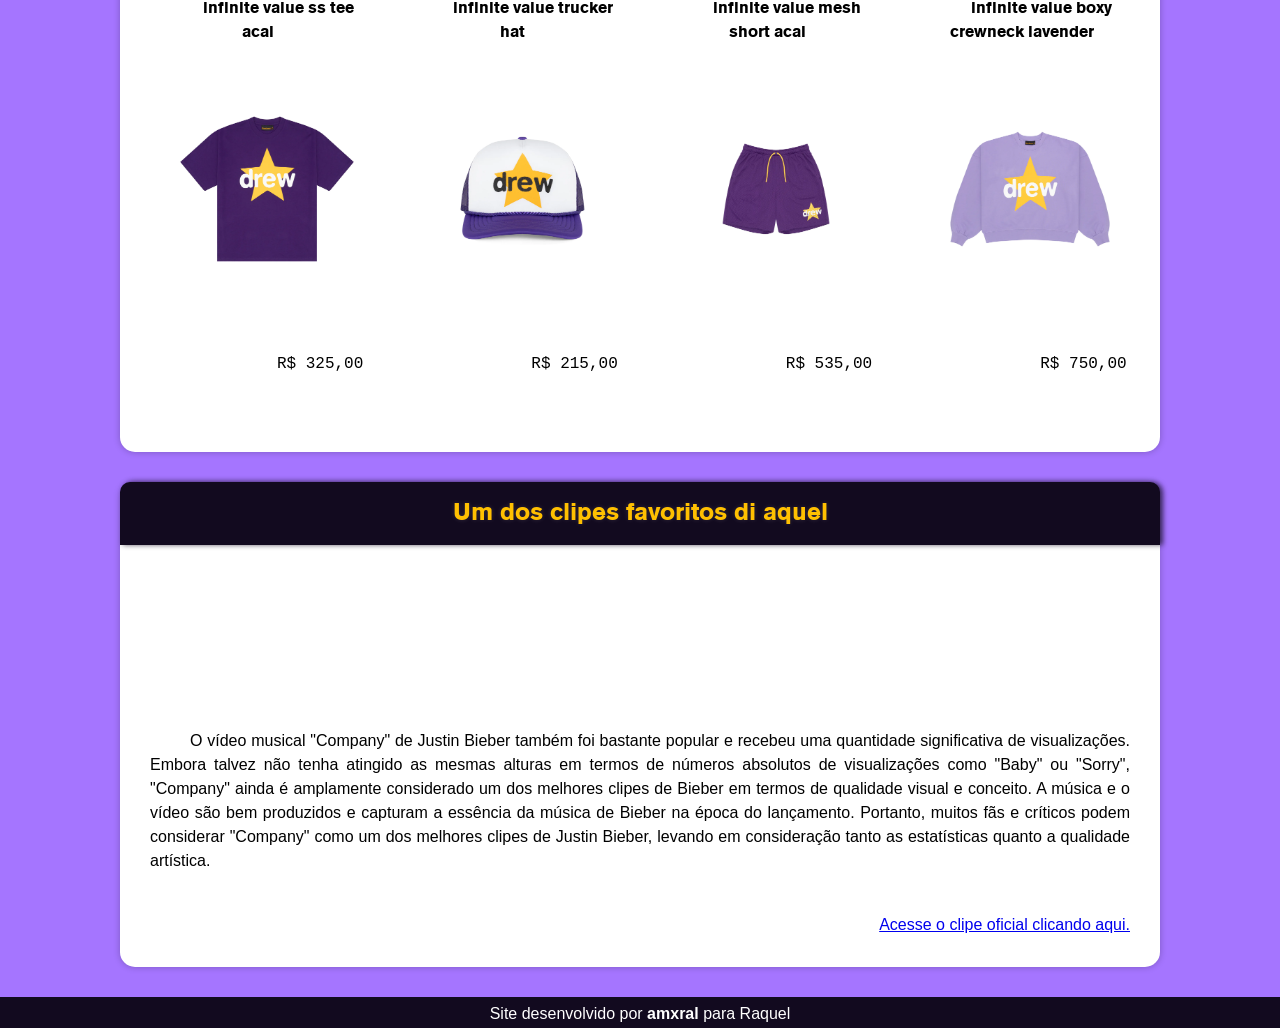
==== commit 2b06781e: "up" ====
--- a/index.html
+++ b/index.html
@@ -21,14 +21,16 @@
     <main>
         <section class="bio">
 
-        <div class="first">
-            <img src="imagens/justino.jpg" alt="foto justin bieber" id="justin">
-            <article class="conteudo">
-                <h2>Quem é <strong>Justin Drew Bieber</strong>?</h2>
-                <p>
-                    <strong>Justin Bieber</strong> é um cantor, compositor e ícone pop canadense que ganhou fama internacional em uma idade muito jovem. Ele nasceu em 1º de março de 1994, em Stratford, Ontário, Canadá. Bieber começou sua carreira musical aos 13 anos, postando vídeos de suas performances covers no YouTube. Seu talento foi notado pelo gerente de talentos Scooter Braun, que o levou a assinar um contrato com a gravadora RBMG Records em 2008.
-                </p>
-            </article>
+        <div class="pai">
+            <div class="filho">
+                <img src="imagens/justino.jpg" alt="foto justin bieber" id="justin">
+                <article class="conteudo">
+                    <h2>Quem é <strong>Justin Drew Bieber</strong>?</h2>
+                    <p>
+                        <strong>Justin Bieber</strong> é um cantor, compositor e ícone pop canadense que ganhou fama internacional em uma idade muito jovem. Ele nasceu em 1º de março de 1994, em Stratford, Ontário, Canadá. Bieber começou sua carreira musical aos 13 anos, postando vídeos de suas performances covers no YouTube. Seu talento foi notado pelo gerente de talentos Scooter Braun, que o levou a assinar um contrato com a gravadora RBMG Records em 2008.
+                    </p>
+                </article>
+            </div>
         </div>
         <article class="parte2">
             <p>
--- a/style.css
+++ b/style.css
@@ -68,8 +68,12 @@
 
 /* CORPO DO SITE */
 
-.first {
+.pai {
     display: flex;
+    flex-flow: row wrap;
+}
+.filho {
+    flex: auto;
 }
 img#justin {
     width: 200px;
@@ -96,7 +100,7 @@
 }
 
 .conteudo {
-    display: inline-block;
+    display: block;
     max-width: 100%;
     margin: 20px;
 }
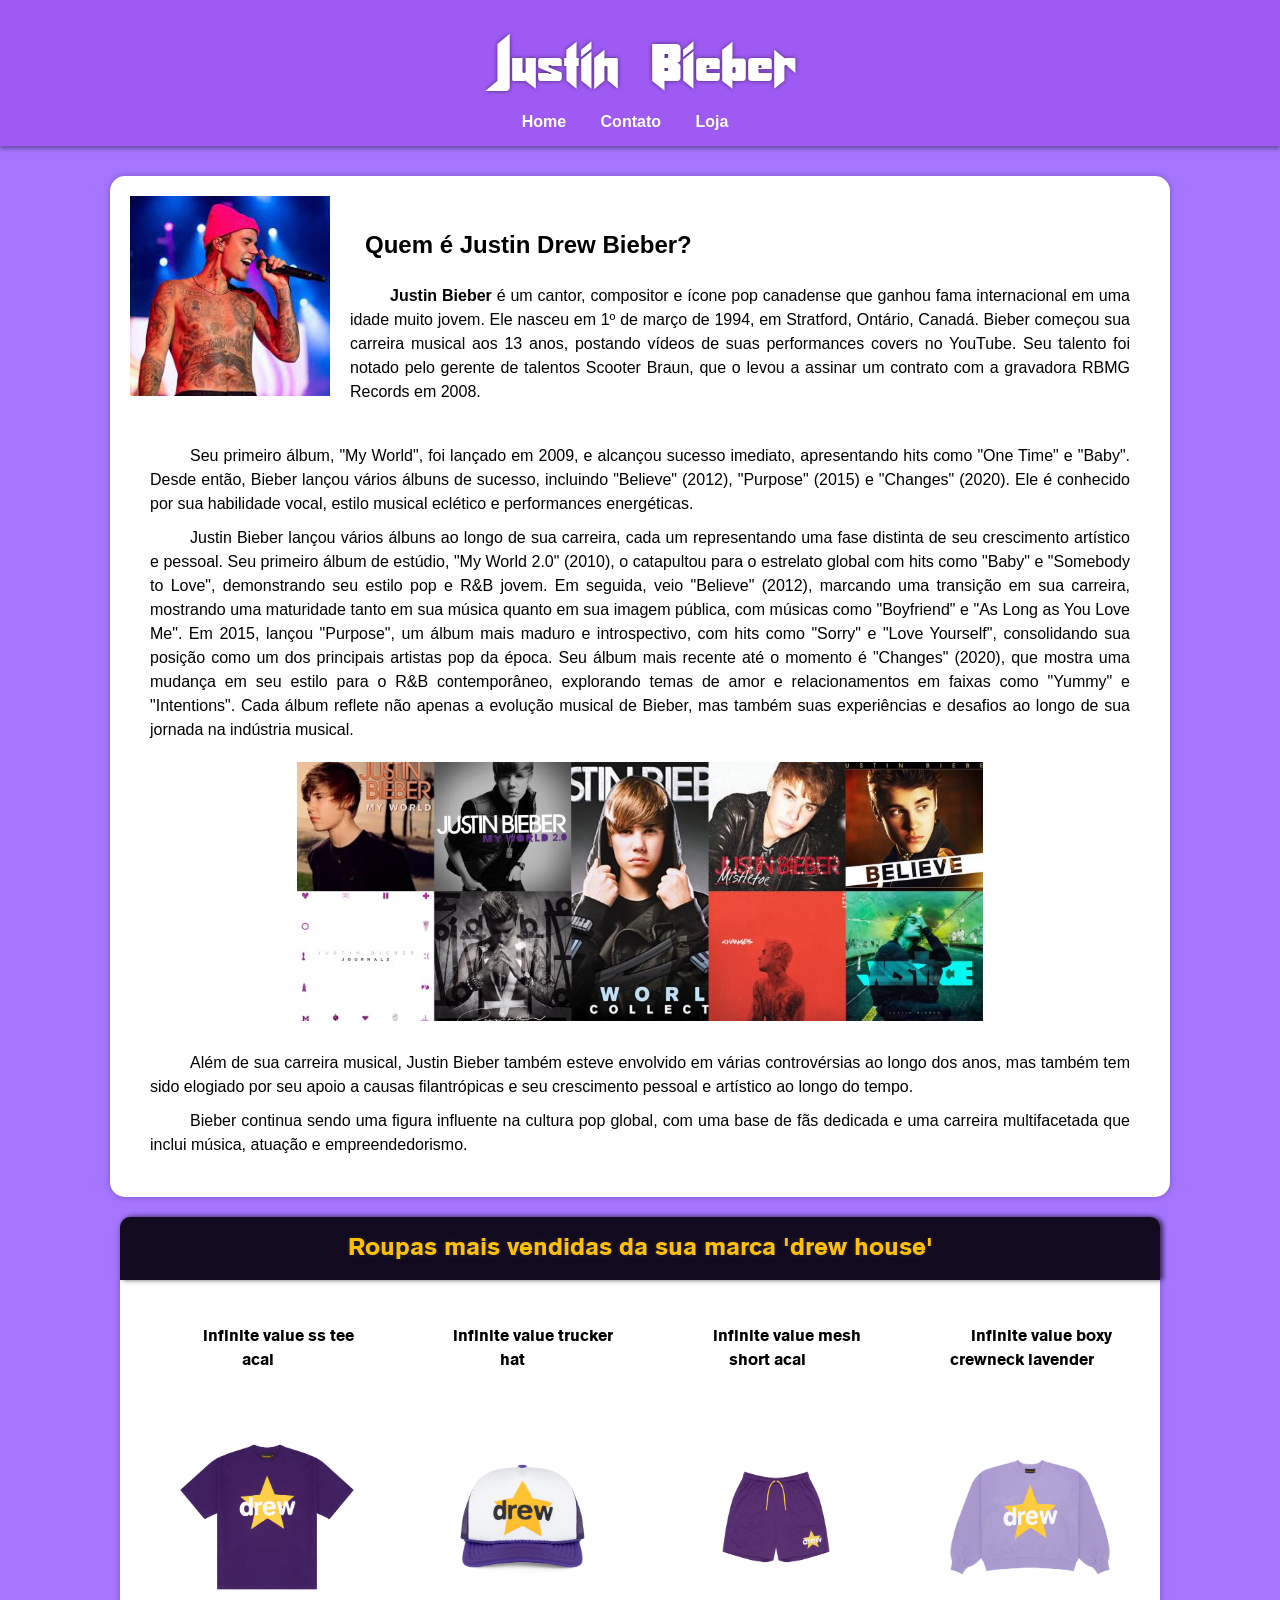
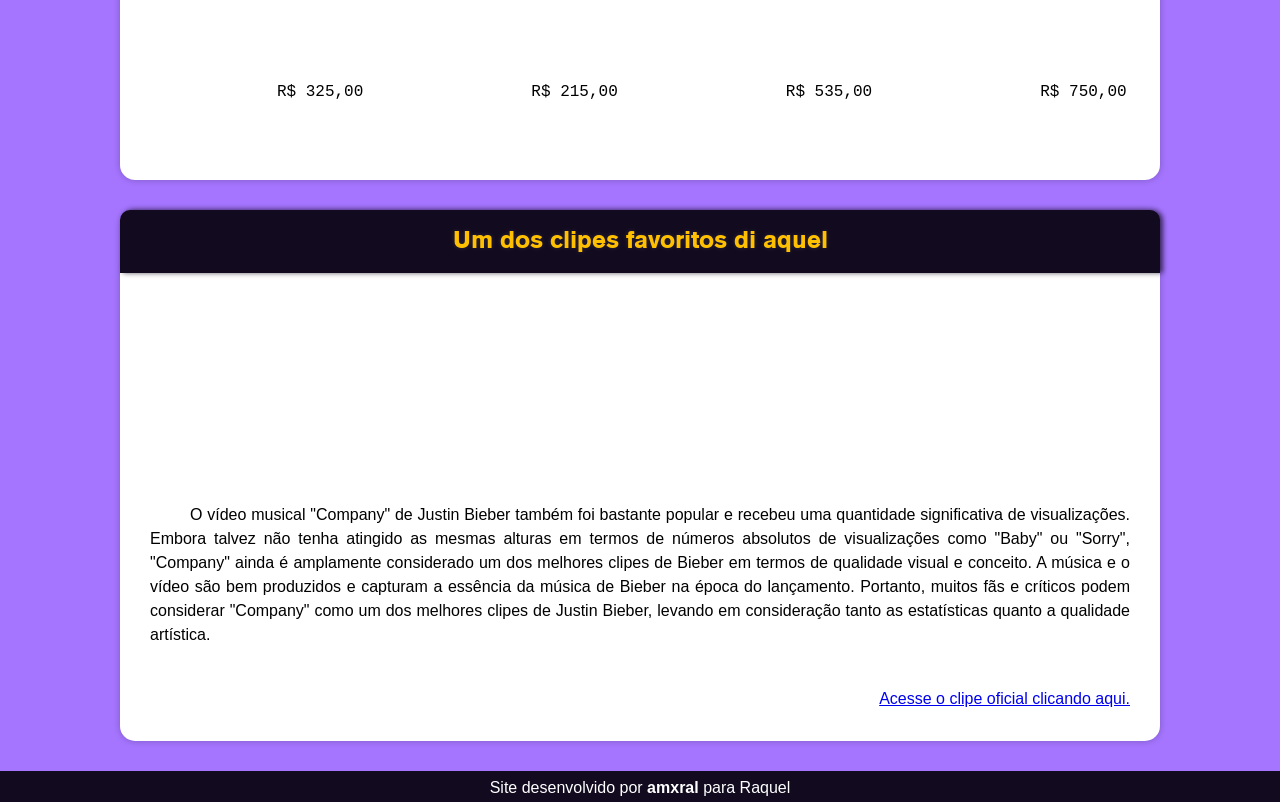
==== commit ad98f030: "up" ====
--- a/index.html
+++ b/index.html
@@ -90,7 +90,9 @@
 
             <div class="center">
                     <iframe
-                    src="https://pixeldrain.com/u/ih7Tvtun?embed" style="border: none;  min-width: 300px; max-width: 700px;   min-height: 170px; max-height: 400px; border-radius: 8px;">
+                    src="https://pixeldrain.com/u/ih7Tvtun?embed" style="border: none;  min-width: 300px; max-width: 700px;   min-height: 170px; max-height: 400px; border-radius: 8px; display: block;
+                    margin: auto;
+                    padding: 25px 0px;">
                     </iframe>
                 <p class="company">
                     O vídeo musical "Company" de Justin Bieber também foi bastante popular e recebeu uma quantidade significativa de visualizações. Embora talvez não tenha atingido as mesmas alturas em termos de números absolutos de visualizações como "Baby" ou "Sorry", "Company" ainda é amplamente considerado um dos melhores clipes de Bieber em termos de qualidade visual e conceito. A música e o vídeo são bem produzidos e capturam a essência da música de Bieber na época do lançamento. Portanto, muitos fãs e críticos podem considerar "Company" como um dos melhores clipes de Justin Bieber, levando em consideração tanto as estatísticas quanto a qualidade artística.
--- a/style.css
+++ b/style.css
@@ -74,6 +74,7 @@
 }
 .filho {
     flex: auto;
+    display: flex;
 }
 img#justin {
     width: 200px;
@@ -190,7 +191,12 @@
     width: 15vw;
     margin-left: 8%;
 }
-
+.image {
+    max-width: 70%;
+    display: block;
+    margin: auto;
+    padding: 20px 0px;
+}
 div#drew {
     text-align: center;
 }
@@ -205,10 +211,9 @@
     padding-bottom: 40%;
 }
 div#video > iframe {
-    position: absolute;
-    left: 16%;
-    width: 90%;
-    height: 90%;
+    display: block;
+    margin: auto;
+    padding: 25px 0px;
 }
 
 .company {
@@ -225,4 +230,14 @@
     color: white;
     padding: 8px 0px;
     height: 15px;
+}
+
+@media screen and (max-width: 899px) {
+    .filho {
+        display: block;
+    }
+    img#justin {
+        display: block;
+        margin: auto;
+    }
 }
--- a/mobile.css
+++ b/mobile.css
@@ -1,13 +1,9 @@
 @charset "UTF-8";
 
 @media screen and (max-width: 768px) {
-
-    .first {
+    img#justin {
         display: block;
-    }
-    img#justin {
-        padding-left: 45px;
-        padding-right: 45px;
+        margin: auto;
     }
     .section {
         width: 100%;
@@ -101,7 +97,4 @@
         height: 50%;
         left: 5%;
     }
-    footer {
-        position:;
-    }
 }
